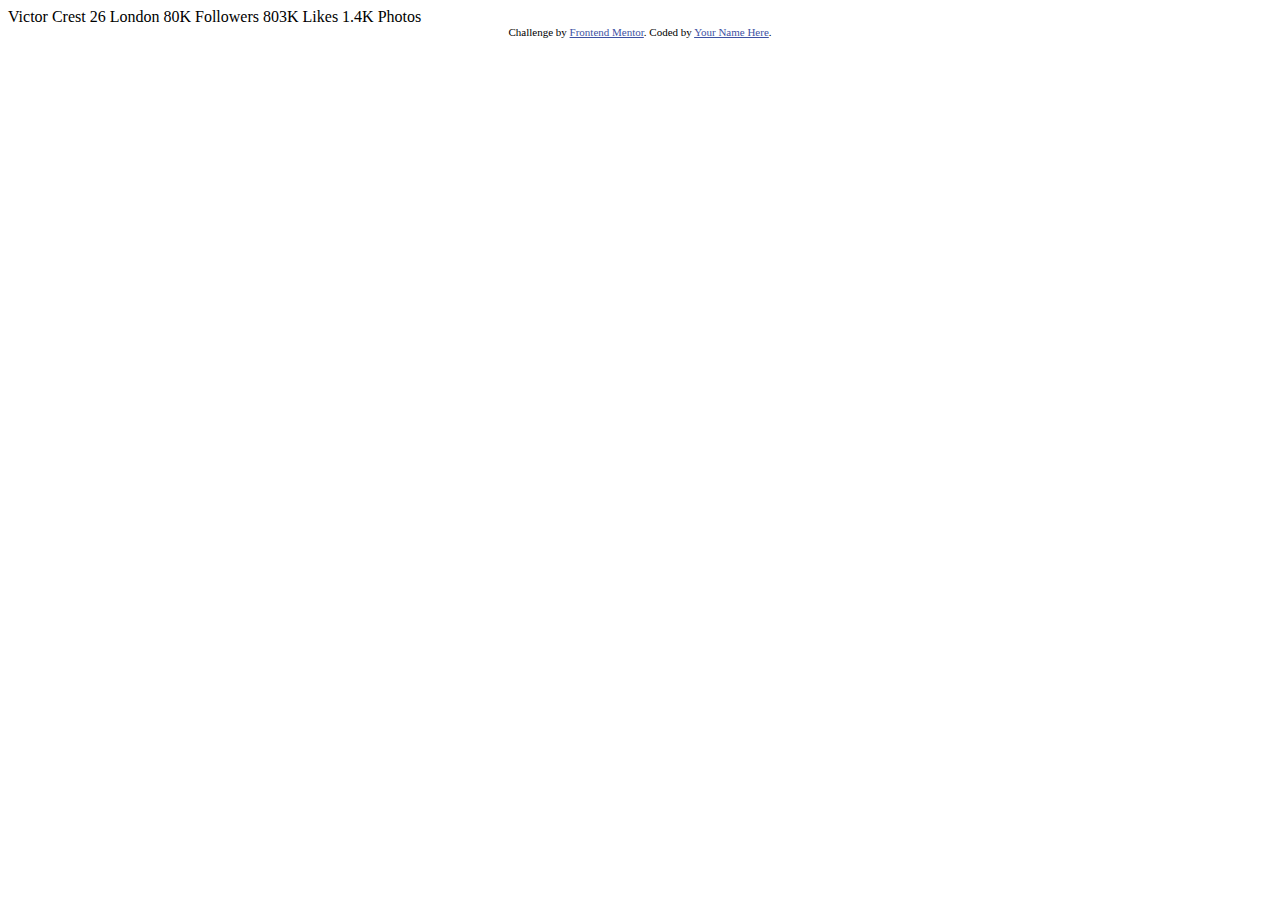
==== index.html @ 8a52f535 "Initial commit" ====
<!DOCTYPE html>
<html lang="en">
<head>
  <meta charset="UTF-8">
  <meta name="viewport" content="width=device-width, initial-scale=1.0"> <!-- displays site properly based on user's device -->

  <link rel="icon" type="image/png" sizes="32x32" href="./images/favicon-32x32.png">
  
  <title>Frontend Mentor | Profile card component</title>

  <!-- Feel free to remove these styles or customise in your own stylesheet 👍 -->
  <style>
    .attribution { font-size: 11px; text-align: center; }
    .attribution a { color: hsl(228, 45%, 44%); }
  </style>
</head>
<body>
  Victor Crest
  26
  London

  80K
  Followers

  803K
  Likes

  1.4K
  Photos
  <div class="attribution">
    Challenge by <a href="https://www.frontendmentor.io?ref=challenge" target="_blank">Frontend Mentor</a>. 
    Coded by <a href="#">Your Name Here</a>.
  </div>
</body>
</html>
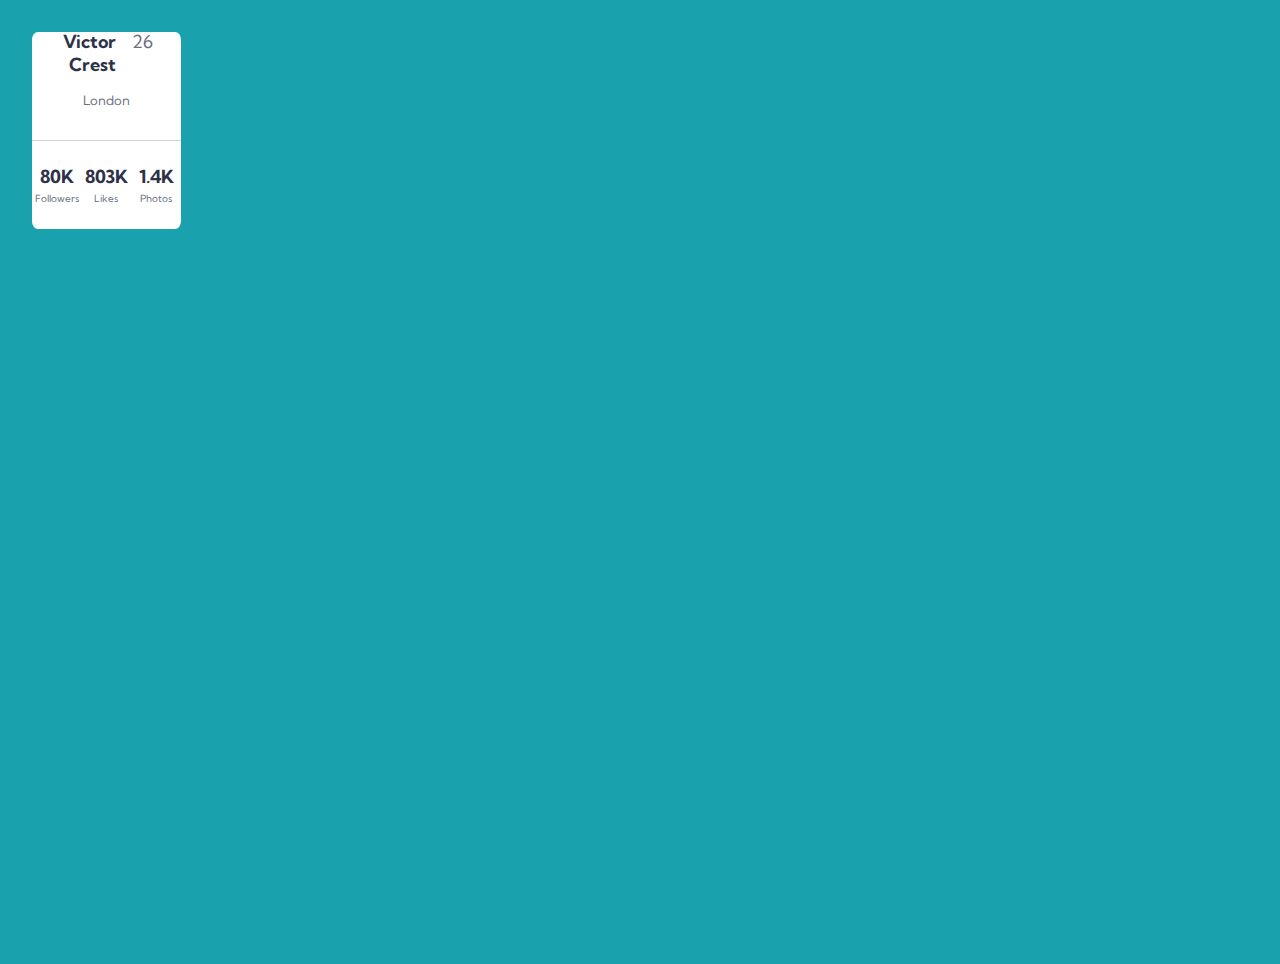
==== commit 79667ed7: "build card." ====
--- a/index.html
+++ b/index.html
@@ -1,35 +1,73 @@
 <!DOCTYPE html>
 <html lang="en">
-<head>
-  <meta charset="UTF-8">
-  <meta name="viewport" content="width=device-width, initial-scale=1.0"> <!-- displays site properly based on user's device -->
+  <head>
+    <meta charset="UTF-8" />
+    <meta name="viewport" content="width=device-width, initial-scale=1.0" />
+    <!-- displays site properly based on user's device -->
+    <link
+      rel="icon"
+      type="image/png"
+      sizes="32x32"
+      href="./images/favicon-32x32.png"
+    />
+    <link rel="stylesheet" href="css/styles.css" />
+    <link rel="preconnect" href="https://fonts.googleapis.com" />
+    <link rel="preconnect" href="https://fonts.gstatic.com" crossorigin />
+    <link
+      href="https://fonts.googleapis.com/css2?family=Kumbh+Sans:wght@400;700&display=swap"
+      rel="stylesheet"
+    />
 
-  <link rel="icon" type="image/png" sizes="32x32" href="./images/favicon-32x32.png">
-  
-  <title>Frontend Mentor | Profile card component</title>
+    <title>Frontend Mentor | Profile card component</title>
 
-  <!-- Feel free to remove these styles or customise in your own stylesheet 👍 -->
-  <style>
-    .attribution { font-size: 11px; text-align: center; }
-    .attribution a { color: hsl(228, 45%, 44%); }
-  </style>
-</head>
-<body>
-  Victor Crest
-  26
-  London
+    <!-- Feel free to remove these styles or customise in your own stylesheet 👍 -->
+    <style>
+      .attribution {
+        font-size: 11px;
+        text-align: center;
+      }
+      .attribution a {
+        color: hsl(228, 45%, 44%);
+      }
+    </style>
+  </head>
+  <body>
+    <div class="container">
+      <div class="card">
+        <header class="card__header">
+          <img
+            src="/1-profile-card-component-main/images/bg-pattern-card.svg"
+            alt=""
+          />
+        </header>
+        <div class="card__body">
+          <img
+            class="profile"
+            src="/1-profile-card-component-main/images/image-victor.jpg"
+            alt=""
+          />
+          <div class="grid grid--1x2">
+            <div class="name">Victor Crest</div>
 
-  80K
-  Followers
-
-  803K
-  Likes
-
-  1.4K
-  Photos
-  <div class="attribution">
-    Challenge by <a href="https://www.frontendmentor.io?ref=challenge" target="_blank">Frontend Mentor</a>. 
-    Coded by <a href="#">Your Name Here</a>.
-  </div>
-</body>
+            <div class="age">26</div>
+          </div>
+          <div class="address">London</div>
+        </div>
+        <footer class="card__footer grid grid--1x3">
+          <div class="stats">
+            80K
+            <div class="metric">Followers</div>
+          </div>
+          <div class="stats">
+            803K
+            <div class="metric">Likes</div>
+          </div>
+          <div class="stats">
+            1.4K
+            <div class="metric">Photos</div>
+          </div>
+        </footer>
+      </div>
+    </div>
+  </body>
 </html>
--- a/css/styles.css
+++ b/css/styles.css
@@ -0,0 +1,113 @@
+html {
+  font-family: -apple-system, BlinkMacSystemFont, "Segoe UI", Roboto, Oxygen,
+    Ubuntu, Cantarell, "Open Sans", "Helvetica Neue", sans-serif;
+}
+
+body {
+  background-color: hsl(185, 75%, 39%);
+  padding: 1.5rem;
+  height: 100vh;
+  font-family: Kumbh Sans, Arial, Helvetica, sans-serif;
+  font-size: 18px;
+}
+
+.container {
+  display: flex;
+  align-items: center;
+  text-align: center;
+}
+
+/*Grids*/
+
+.grid {
+  display: grid;
+  align-content: center;
+}
+
+.grid--1x2 {
+  grid-template-columns: 62% 38%;
+}
+
+.grid--1x3 {
+  grid-template-columns: repeat(3, 1fr);
+}
+
+/*Card*/
+
+.card {
+  background-color: white;
+  text-align: center;
+  max-width: 375px;
+  overflow: hidden;
+  border-radius: 4%;
+}
+
+.card__body {
+  margin-top: -3rem;
+  margin-bottom: 2rem;
+  align-content: center;
+}
+
+.card__header {
+}
+
+.card__footer {
+  border-top: 1px solid lightgrey;
+}
+
+/*Content*/
+
+.profile {
+  border: 0.3rem solid white;
+  border-radius: 50%;
+  position: relative;
+  bottom: 1rem;
+}
+
+.name {
+  text-align: right;
+  padding-right: 0.5rem;
+  margin-left: 0.5rem;
+  position: relative;
+  font-weight: 700;
+  color: hsl(229, 23%, 23%);
+}
+
+.age {
+  text-align: left;
+  position: relative;
+
+  padding-left: 0.5rem;
+  color: hsl(227, 10%, 46%);
+  font-weight: 400;
+}
+
+.address {
+  margin-top: 1rem;
+  color: hsl(227, 10%, 46%);
+  font-weight: 400;
+  font-size: small;
+}
+
+.stats {
+  margin-top: 1.5rem;
+  font-weight: 700;
+  color: hsl(229, 23%, 23%);
+}
+
+.metric {
+  margin-bottom: 1.5rem;
+  margin-top: 0.25rem;
+  font-size: x-small;
+  color: hsl(227, 10%, 46%);
+  font-weight: 400;
+}
+
+/*   <div class="attribution">
+        Challenge by
+        <a href="https://www.frontendmentor.io?ref=challenge" target="_blank"
+          >Frontend Mentor</a
+        >. Coded by <a href="#">Bechara Aad</a>.
+      </div>
+
+      */
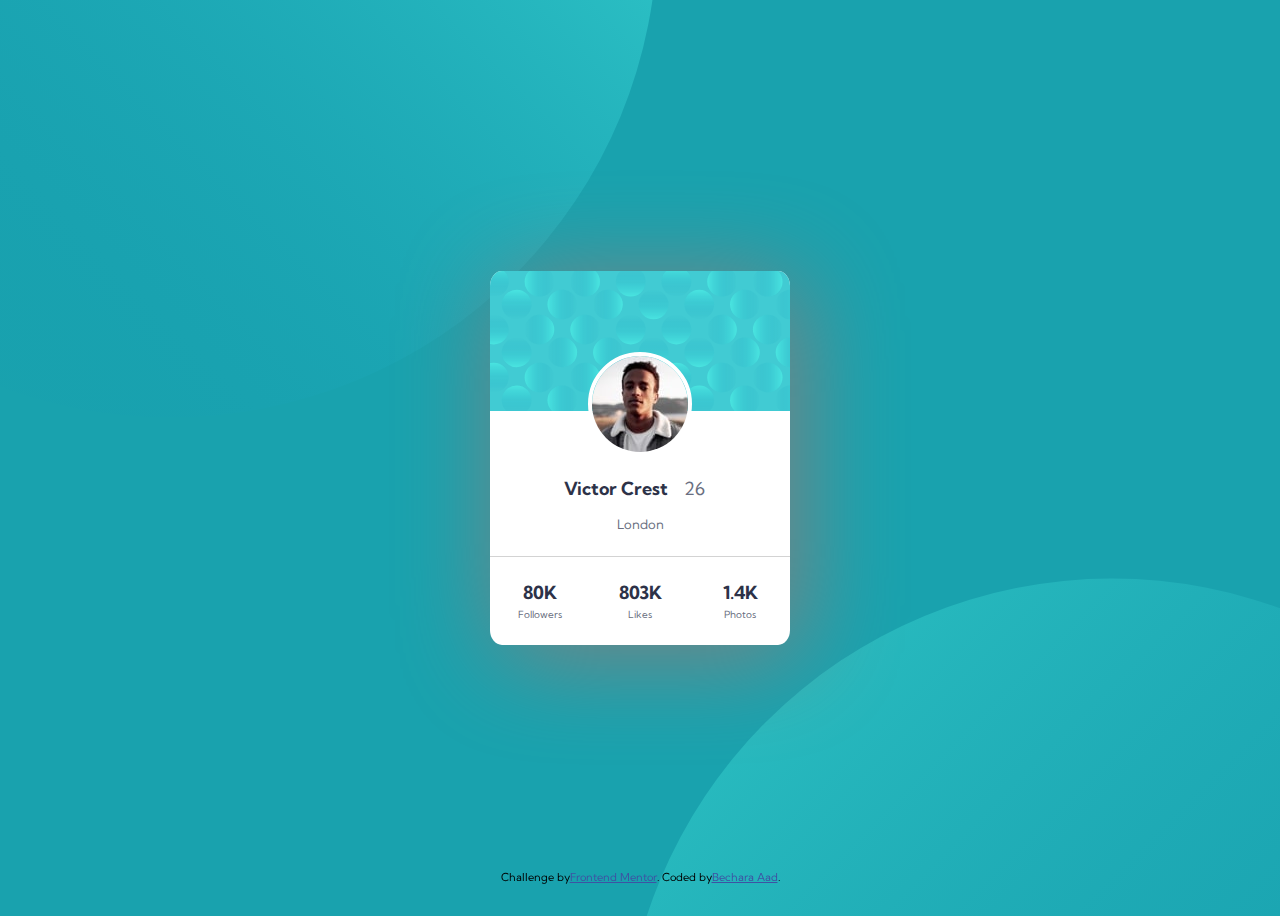
==== commit 2d723180: "Build dynamic background + add footer msg." ====
--- a/index.html
+++ b/index.html
@@ -32,23 +32,15 @@
     </style>
   </head>
   <body>
-    <div class="container">
+    <main class="container">
       <div class="card">
         <header class="card__header">
-          <img
-            src="/1-profile-card-component-main/images/bg-pattern-card.svg"
-            alt=""
-          />
+          <img src="/images/bg-pattern-card.svg" alt="" />
         </header>
         <div class="card__body">
-          <img
-            class="profile"
-            src="/1-profile-card-component-main/images/image-victor.jpg"
-            alt=""
-          />
+          <img class="profile" src="/images/image-victor.jpg" alt="" />
           <div class="grid grid--1x2">
             <div class="name">Victor Crest</div>
-
             <div class="age">26</div>
           </div>
           <div class="address">London</div>
@@ -68,6 +60,12 @@
           </div>
         </footer>
       </div>
-    </div>
+      <div class="attribution">
+        Challenge by
+        <a href="https://www.frontendmentor.io?ref=challenge" target="_blank"
+          >Frontend Mentor</a
+        >. Coded by <a href="#">Bechara Aad</a>.
+      </div>
+    </main>
   </body>
 </html>
--- a/css/styles.css
+++ b/css/styles.css
@@ -5,16 +5,40 @@
 
 body {
   background-color: hsl(185, 75%, 39%);
-  padding: 1.5rem;
-  height: 100vh;
   font-family: Kumbh Sans, Arial, Helvetica, sans-serif;
   font-size: 18px;
+  overflow: hidden;
+  background-image: url(/images/bg-pattern-top.svg),
+    url(/images/bg-pattern-bottom.svg);
+  background-repeat: no-repeat, no-repeat;
+  background-position: top -40rem left -40rem, bottom -35rem right -40rem;
+}
+
+@media screen and (max-width: 350px) {
+  body {
+    background-position: top -40rem left -45rem, bottom -35rem right -45rem;
+    transform: scale(0.8);
+  }
+}
+
+@media screen and (min-width: 768px) {
+  body {
+    background-position: top -30rem left -30rem, bottom -30rem right -30rem;
+  }
+}
+
+@media screen and (min-width: 1140px) {
+  body {
+    background-position: top -35rem left -20rem, bottom -40rem right -20rem;
+  }
 }
 
 .container {
   display: flex;
+  height: 100vh;
+  flex-direction: column;
+  justify-content: center;
   align-items: center;
-  text-align: center;
 }
 
 /*Grids*/
@@ -25,7 +49,7 @@
 }
 
 .grid--1x2 {
-  grid-template-columns: 62% 38%;
+  grid-template-columns: 62fr 38fr;
 }
 
 .grid--1x3 {
@@ -37,18 +61,19 @@
 .card {
   background-color: white;
   text-align: center;
-  max-width: 375px;
+  width: 300px;
+  min-width: 300px;
   overflow: hidden;
   border-radius: 4%;
+  align-items: center;
+  text-align: center;
+  box-shadow: 10px 10px 100px grey;
 }
 
 .card__body {
   margin-top: -3rem;
-  margin-bottom: 2rem;
+  margin-bottom: 1.5rem;
   align-content: center;
-}
-
-.card__header {
 }
 
 .card__footer {
@@ -103,11 +128,8 @@
   font-weight: 400;
 }
 
-/*   <div class="attribution">
-        Challenge by
-        <a href="https://www.frontendmentor.io?ref=challenge" target="_blank"
-          >Frontend Mentor</a
-        >. Coded by <a href="#">Bechara Aad</a>.
-      </div>
-
-      */
+.attribution {
+  display: flex;
+  position: fixed;
+  bottom: 1rem;
+}
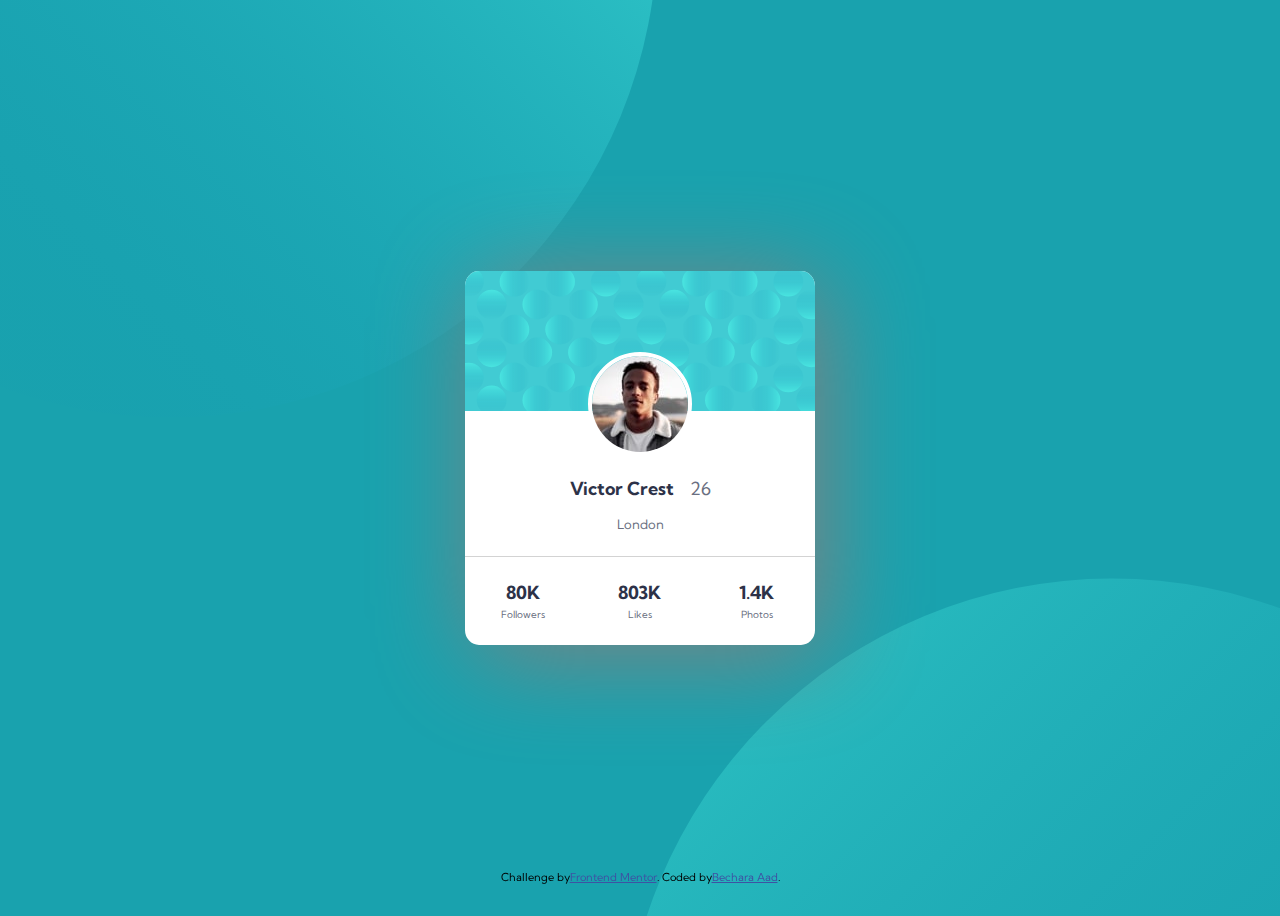
==== commit 58d810e5: "mainly adding screenshots." ====
--- a/index.html
+++ b/index.html
@@ -3,7 +3,6 @@
   <head>
     <meta charset="UTF-8" />
     <meta name="viewport" content="width=device-width, initial-scale=1.0" />
-    <!-- displays site properly based on user's device -->
     <link
       rel="icon"
       type="image/png"
@@ -20,7 +19,6 @@
 
     <title>Frontend Mentor | Profile card component</title>
 
-    <!-- Feel free to remove these styles or customise in your own stylesheet 👍 -->
     <style>
       .attribution {
         font-size: 11px;
--- a/css/styles.css
+++ b/css/styles.css
@@ -26,12 +26,13 @@
     background-position: top -30rem left -30rem, bottom -30rem right -30rem;
   }
 }
-
 @media screen and (min-width: 1140px) {
   body {
     background-position: top -35rem left -20rem, bottom -40rem right -20rem;
   }
 }
+
+
 
 .container {
   display: flex;
@@ -78,6 +79,14 @@
 
 .card__footer {
   border-top: 1px solid lightgrey;
+}
+
+@media screen and (min-width: 1140px) {
+
+  .card {
+    width: 350px;
+    min-width: 350px; 
+  }
 }
 
 /*Content*/
@@ -133,3 +142,4 @@
   position: fixed;
   bottom: 1rem;
 }
+
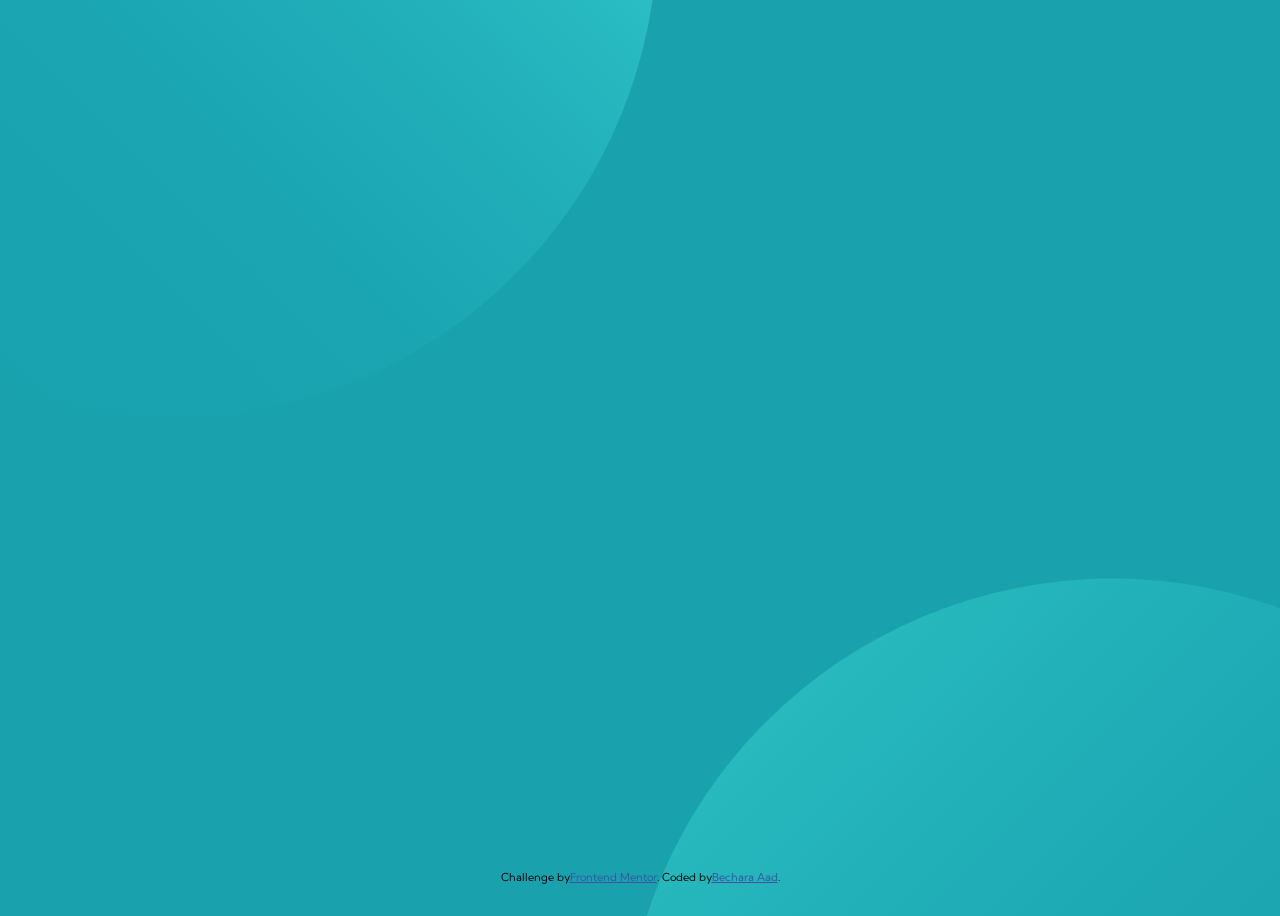
==== commit 7d73ac9b: "Update read me file." ====
--- a/index.html
+++ b/index.html
@@ -31,33 +31,7 @@
   </head>
   <body>
     <main class="container">
-      <div class="card">
-        <header class="card__header">
-          <img src="/images/bg-pattern-card.svg" alt="" />
-        </header>
-        <div class="card__body">
-          <img class="profile" src="/images/image-victor.jpg" alt="" />
-          <div class="grid grid--1x2">
-            <div class="name">Victor Crest</div>
-            <div class="age">26</div>
-          </div>
-          <div class="address">London</div>
-        </div>
-        <footer class="card__footer grid grid--1x3">
-          <div class="stats">
-            80K
-            <div class="metric">Followers</div>
-          </div>
-          <div class="stats">
-            803K
-            <div class="metric">Likes</div>
-          </div>
-          <div class="stats">
-            1.4K
-            <div class="metric">Photos</div>
-          </div>
-        </footer>
-      </div>
+       
       <div class="attribution">
         Challenge by
         <a href="https://www.frontendmentor.io?ref=challenge" target="_blank"
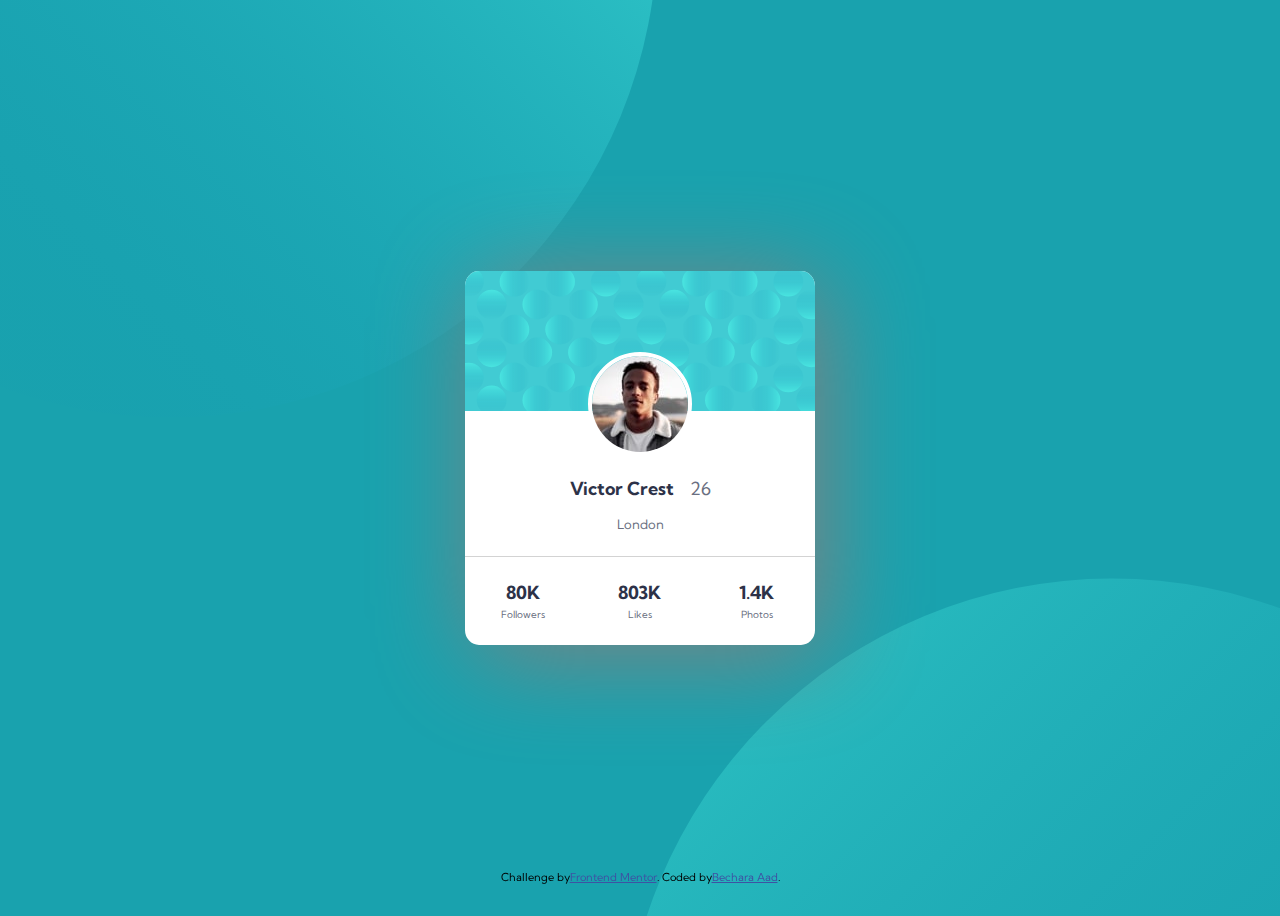
==== commit e2255a30: "fix card component." ====
--- a/index.html
+++ b/index.html
@@ -31,7 +31,33 @@
   </head>
   <body>
     <main class="container">
-       
+      <div class="card">
+        <header class="card__header">
+          <img src="/images/bg-pattern-card.svg" alt="" />
+        </header>
+        <div class="card__body">
+          <img class="profile" src="/images/image-victor.jpg" alt="" />
+          <div class="grid grid--1x2">
+            <div class="name">Victor Crest</div>
+            <div class="age">26</div>
+          </div>
+          <div class="address">London</div>
+        </div>
+        <footer class="card__footer grid grid--1x3">
+          <div class="stats">
+            80K
+            <div class="metric">Followers</div>
+          </div>
+          <div class="stats">
+            803K
+            <div class="metric">Likes</div>
+          </div>
+          <div class="stats">
+            1.4K
+            <div class="metric">Photos</div>
+          </div>
+        </footer>
+      </div>
       <div class="attribution">
         Challenge by
         <a href="https://www.frontendmentor.io?ref=challenge" target="_blank"
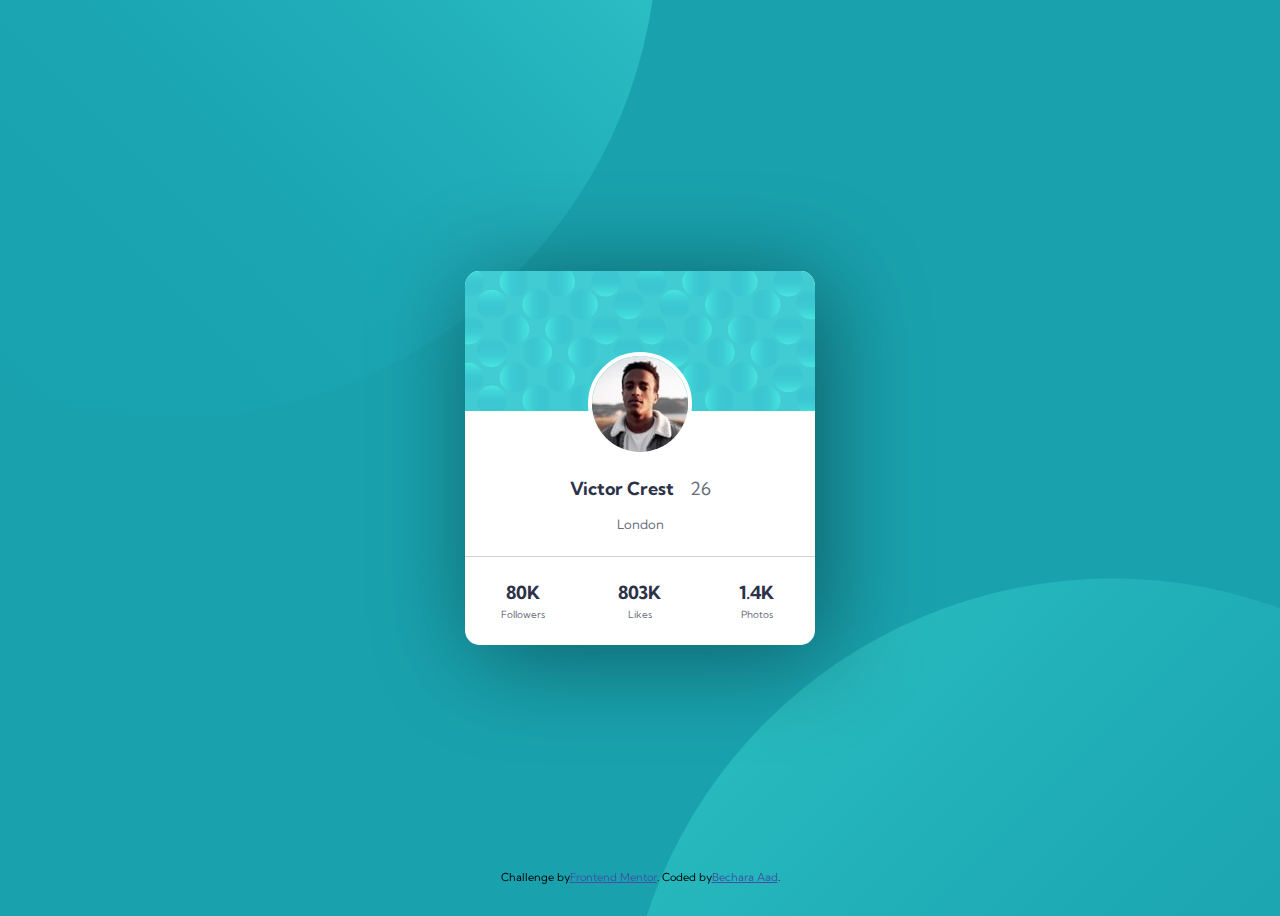
==== commit 1381626c: "clean imqges code." ====
--- a/index.html
+++ b/index.html
@@ -33,10 +33,10 @@
     <main class="container">
       <div class="card">
         <header class="card__header">
-          <img src="/images/bg-pattern-card.svg" alt="" />
+          <img src="images/bg-pattern-card.svg" alt="" />
         </header>
         <div class="card__body">
-          <img class="profile" src="/images/image-victor.jpg" alt="" />
+          <img class="profile" src="images/image-victor.jpg" alt="" />
           <div class="grid grid--1x2">
             <div class="name">Victor Crest</div>
             <div class="age">26</div>
--- a/css/styles.css
+++ b/css/styles.css
@@ -26,13 +26,6 @@
     background-position: top -30rem left -30rem, bottom -30rem right -30rem;
   }
 }
-@media screen and (min-width: 1140px) {
-  body {
-    background-position: top -35rem left -20rem, bottom -40rem right -20rem;
-  }
-}
-
-
 
 .container {
   display: flex;
@@ -68,7 +61,7 @@
   border-radius: 4%;
   align-items: center;
   text-align: center;
-  box-shadow: 10px 10px 100px grey;
+  box-shadow: 10px 10px 100px rgba(0, 0, 0, 0.438);
 }
 
 .card__body {
@@ -82,10 +75,12 @@
 }
 
 @media screen and (min-width: 1140px) {
-
+  body {
+    background-position: top -35rem left -20rem, bottom -40rem right -20rem;
+  }
   .card {
     width: 350px;
-    min-width: 350px; 
+    min-width: 350px;
   }
 }
 
@@ -142,4 +137,3 @@
   position: fixed;
   bottom: 1rem;
 }
-
